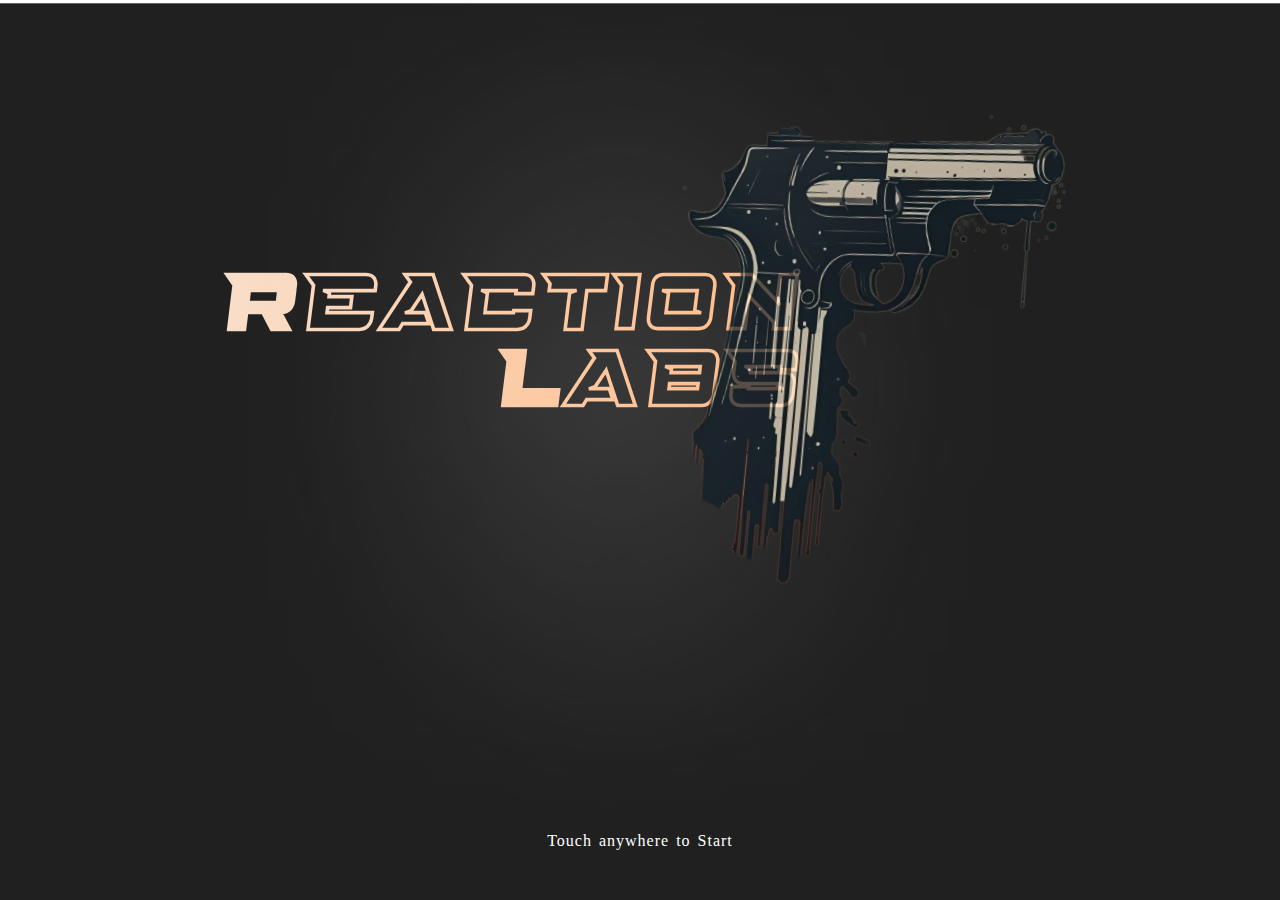
==== index.html @ 72e6e54e "first" ====
<!DOCTYPE html>
<html lang="en">
<head>
    <meta charset="UTF-8">
    <meta name="viewport" content="width=device-width, initial-scale=1.0">
    <title>Document</title>
    <link rel="stylesheet" href="homepage.css">
</head>
<body>
    <div id="parent">
        <div id="heading">
            <div>Reaction</div>
            <div>Labs</div>
            <img src="gun.png" alt="">
        </div>
        <div id="touch">Touch anywhere to Start</div>
    </div>
    <script src="homepage.js"></script>
</body>
</html>
---- homepage.css ----
@font-face {
    font-family: quickstarter;
    src: url(Quick\ Starter.ttf);
}
*{
    margin: 0px;
    padding: 0px;
    box-sizing: border-box;
    color: white;
}
body{
    background-image: url(background\ image\ start\ page.png);
    background-repeat: no-repeat;
    background-size: 100% 100%;
    height: 100vh;
    width: 100vw;
}
#parent{
    display: flex;
    flex-direction: column;
    align-items: center;
    padding-top: 30vh;
    padding-bottom: 50px;
    justify-content: space-between;
    height: 100vh;
    width: 100vw;
}
#heading{
    position: relative;
    left: -10vw;
    text-align: end;
    font-size: 80px;
    background: linear-gradient(90deg, #F9DEC9,#FFBA86,#FFBB5C, #FF9B50);
    background-size: 300%;
    -webkit-text-fill-color: transparent;
    background-clip: text;
    -webkit-background-clip: text;
    font-family: quickstarter;
    font-weight: 700;
    letter-spacing: 3px;
    animation: gradient-heading 15s linear infinite alternate;
    
}
#heading img{
    position: absolute;
    top: -30.53vh;
    left: 34.51vw;
    opacity: 0.7;
    transform: rotate(5deg);
}
@keyframes gradient-heading{
    0%{
        background-position: 0%;
    }
    100%{
        background-position: 300%;
    }
}
#touch{
    letter-spacing: 1px;
    font-size: 16px;
    word-spacing: 2px;
}
@media (max-width: 600px){
    #heading{
        font-size: 25px;
    }
    #heading img{
        width: 90px;
        top: -53px;
        left: 180px;
    }
}
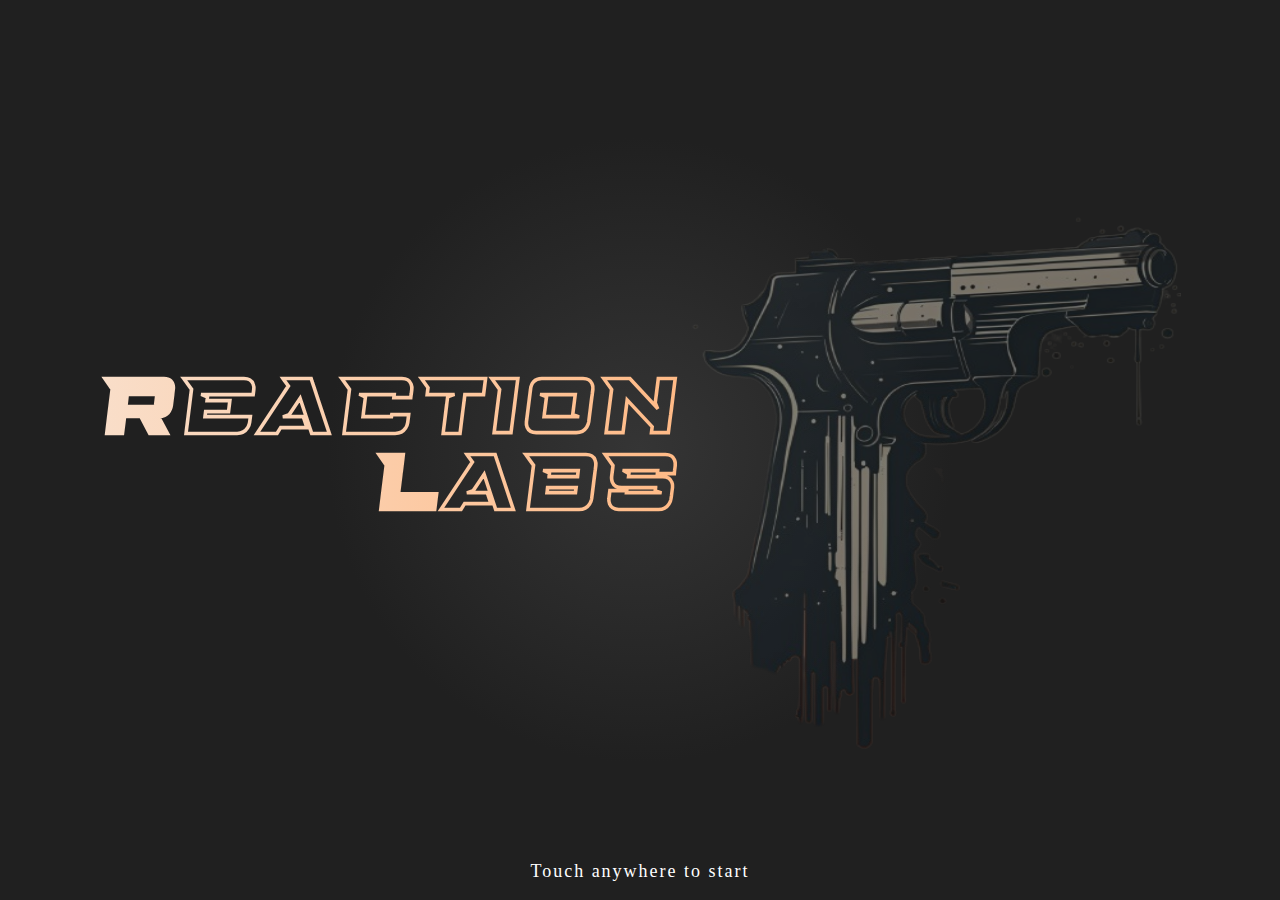
==== commit 20b2c3a4: "sixth" ====
--- a/index.html
+++ b/index.html
@@ -8,12 +8,9 @@
 </head>
 <body>
     <div id="parent">
-        <div id="heading">
-            <div>Reaction</div>
-            <div>Labs</div>
-            <img src="gun.png" alt="">
-        </div>
-        <div id="touch">Touch anywhere to Start</div>
+        <div id="heading">Reaction <br> Labs</div>
+        <div id="gun"><img src="gun.png" alt=""></div>
+        <div id="touch">Touch anywhere to start</div>
     </div>
     <script src="homepage.js"></script>
 </body>
--- a/homepage.css
+++ b/homepage.css
@@ -9,25 +9,24 @@
     color: white;
 }
 body{
-    background-image: url(background\ image\ start\ page.png);
-    background-repeat: no-repeat;
-    background-size: 100% 100%;
     height: 100vh;
     width: 100vw;
+    overflow: hidden;
 }
 #parent{
+    background: radial-gradient(circle, rgba(53,53,53,1) 0%, rgba(32,32,32,1) 40%);
+    /* background-color: rgb(32,32,32); */
     display: flex;
-    flex-direction: column;
+    flex-direction: row;
     align-items: center;
-    padding-top: 30vh;
-    padding-bottom: 50px;
-    justify-content: space-between;
+    /* padding-top: 50%; */
+    justify-content: center;
     height: 100vh;
     width: 100vw;
 }
 #heading{
-    position: relative;
-    left: -10vw;
+    /* margin-top: 40vh; */
+    z-index: 2;
     text-align: end;
     font-size: 80px;
     background: linear-gradient(90deg, #F9DEC9,#FFBA86,#FFBB5C, #FF9B50);
@@ -41,13 +40,6 @@
     animation: gradient-heading 15s linear infinite alternate;
     
 }
-#heading img{
-    position: absolute;
-    top: -30.53vh;
-    left: 34.51vw;
-    opacity: 0.7;
-    transform: rotate(5deg);
-}
 @keyframes gradient-heading{
     0%{
         background-position: 0%;
@@ -56,18 +48,66 @@
         background-position: 300%;
     }
 }
+#gun{
+    /* position: absolute; */
+    z-index: 0;
+    opacity: 0.4;
+}
+#gun img{
+    height: 700px;
+    width: 500px;
+}
 #touch{
-    letter-spacing: 1px;
-    font-size: 16px;
-    word-spacing: 2px;
+    position: absolute;
+    bottom: 2%;
+    font-size: 18px;
+    letter-spacing: 2px;
 }
-@media (max-width: 600px){
+@media (max-width:450px){
+    body{
+        overflow: hidden;
+    }
     #heading{
-        font-size: 25px;
+        font-size: 20px;
     }
-    #heading img{
-        width: 90px;
-        top: -53px;
-        left: 180px;
+    #gun img{
+        width: 150px;
+        height: 200px;
+    }
+    #touch{
+        font-size: 12px;
+        bottom: 5%;
+    }
+}
+@media (min-width:451px) and (max-width:700px){
+    body{
+        overflow: hidden;
+    }
+    #heading{
+        font-size: 30px;
+    }
+    #gun img{
+        width: 200px;
+        height: 300px;
+    }
+    #touch{
+        font-size: 12px;
+        bottom: 5%;
+    }
+}
+@media (min-width:701px) and (max-width:1100px){
+    body{
+        overflow: hidden;
+    }
+    #heading{
+        font-size: 50px;
+    }
+    #gun img{
+        width: 300px;
+        height: 450px;
+    }
+    #touch{
+        font-size: 12px;
+        bottom: 5%;
     }
 }